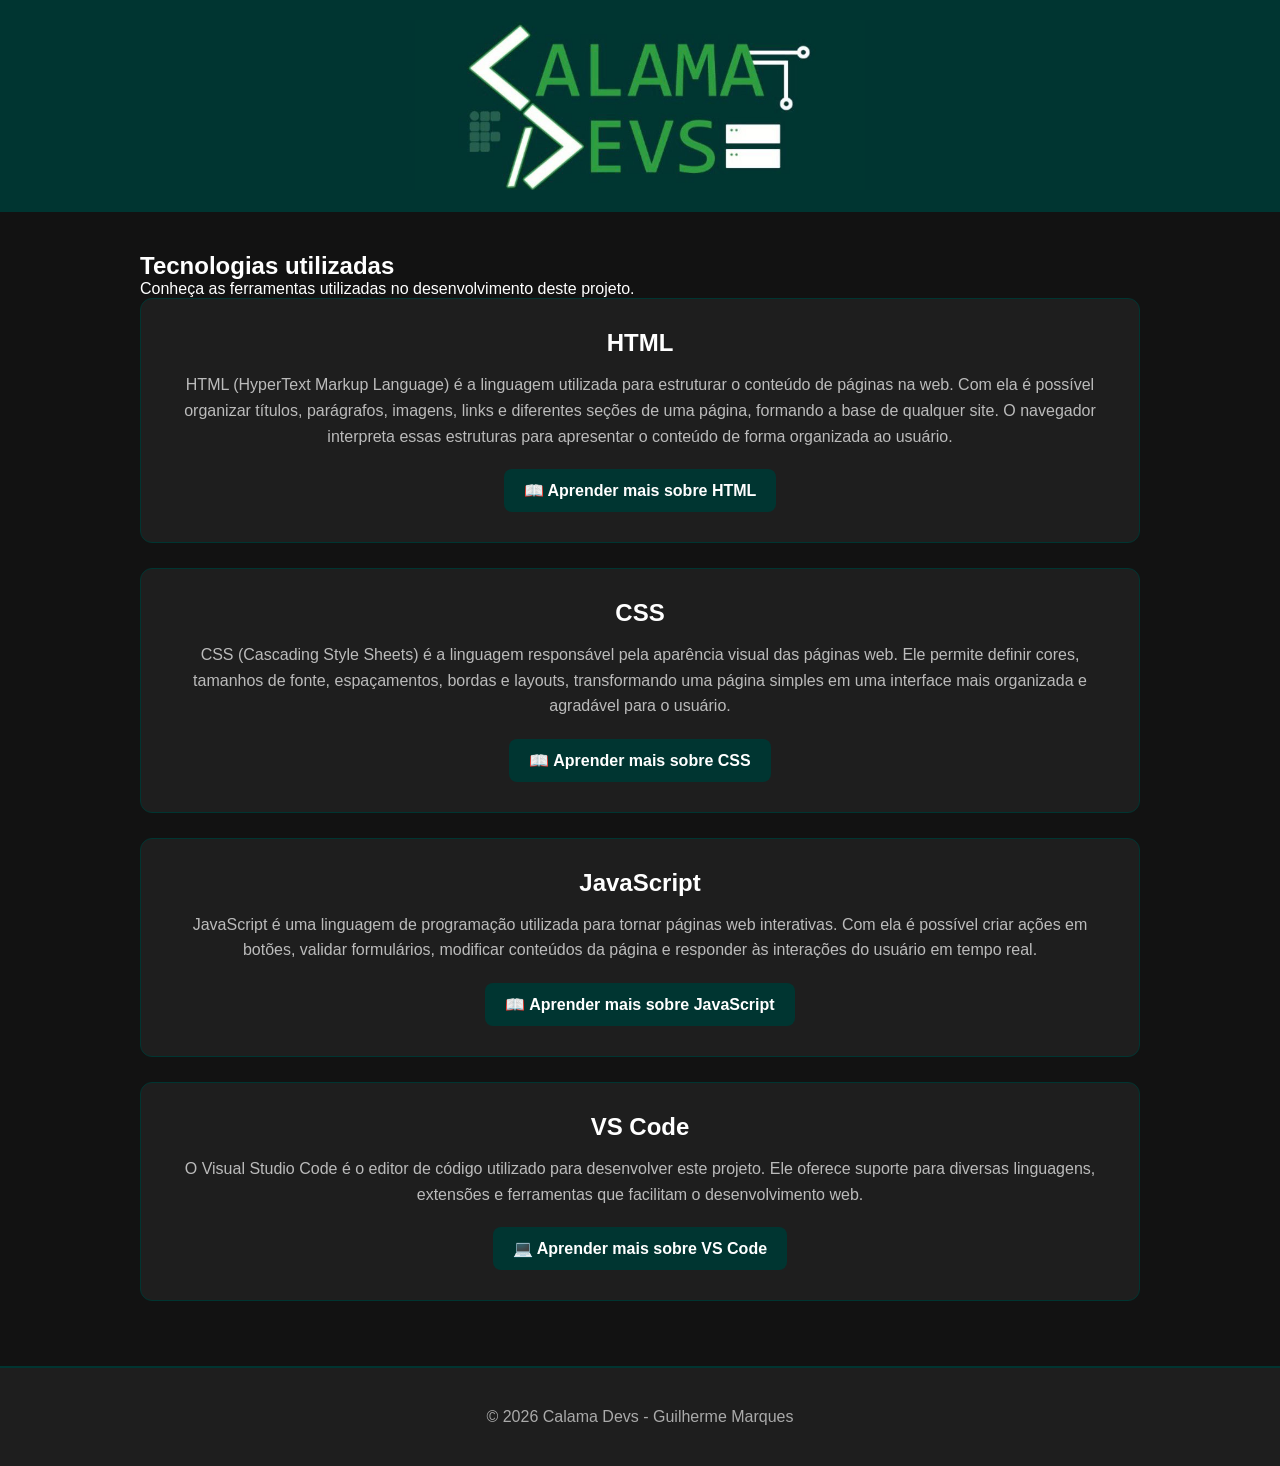
==== GuilhermeMarquesGuimaraes/tecnologias.html @ 4d7f993d "Feat: Criado a página para opção de tecnologia, com layout proprio demonstrando as aplicaçoes ultili" ====
<!DOCTYPE html>
<html lang="pt-BR">
<head>
    <meta charset="UTF-8">
    <meta name="viewport" content="width=device-width, initial-scale=1.0">
    <title>Tecnologias - Calama Devs</title>
    <link rel="stylesheet" href="css/style.css">
</head>

<body>

    <header class="topo">
        <div class="logo-container">
            <img src="images/CalamaDevsIcon.png" alt="Logo Calama Devs" class="logo-topo">
        </div>
    </header>

    <main class="pagina-tech">

        <section class="cabecalho-tech">
            <h1>Tecnologias utilizadas</h1>
            <p>Conheça as ferramentas utilizadas no desenvolvimento deste projeto.</p>
        </section>

        <section class="grid-tech">

            <article class="secao-tecnologia">
                <h2>HTML</h2>
                <p>
                    HTML (HyperText Markup Language) é a linguagem utilizada para estruturar o conteúdo de páginas na web.
                    Com ela é possível organizar títulos, parágrafos, imagens, links e diferentes seções de uma página, formando a base de qualquer site.
                    O navegador interpreta essas estruturas para apresentar o conteúdo de forma organizada ao usuário.
                </p>
                <a class="botao-doc"
                href="https://developer.mozilla.org/pt-BR/docs/Web/HTML"
                target="_blank">
                    📖 Aprender mais sobre HTML
                </a>
            </article>

            <article class="secao-tecnologia">
                <h2>CSS</h2>
                <p>
                    CSS (Cascading Style Sheets) é a linguagem responsável pela aparência visual das páginas web.
                    Ele permite definir cores, tamanhos de fonte, espaçamentos, bordas e layouts,
                    transformando uma página simples em uma interface mais organizada e agradável para o usuário.
                </p>
                <a class="botao-doc"
                href="https://developer.mozilla.org/pt-BR/docs/Web/CSS"
                target="_blank">
                    📖 Aprender mais sobre CSS
                </a>
            </article>

            <article class="secao-tecnologia">
                <h2>JavaScript</h2>
                <p>
                    JavaScript é uma linguagem de programação utilizada para tornar páginas web interativas.
                    Com ela é possível criar ações em botões, validar formulários, modificar conteúdos da página e responder
                    às interações do usuário em tempo real.
                </p>
                <a class="botao-doc"
                href="https://developer.mozilla.org/pt-BR/docs/Web/JavaScript"
                target="_blank">
                    📖 Aprender mais sobre JavaScript
                </a>
            </article>

            <article class="secao-tecnologia">
                <h2>VS Code</h2>
                <p>
                    O Visual Studio Code é o editor de código utilizado para desenvolver
                    este projeto. Ele oferece suporte para diversas linguagens,
                    extensões e ferramentas que facilitam o desenvolvimento web.
                </p>
                <a class="botao-doc"
                href="https://code.visualstudio.com/docs"
                target="_blank">
                    💻 Aprender mais sobre VS Code
                </a>
            </article>

        </section>

    </main>

    <footer class="rodape">
        <p>© 2026 Calama Devs - Guilherme Marques</p>
    </footer>

</body>
</html>
---- GuilhermeMarquesGuimaraes/css/style.css ----
*{
    margin:0;
    padding:0;
    box-sizing:border-box;
}

body{
    font-family:Arial, Helvetica, sans-serif;
    background:#121212;
    color:white;
    display:flex;
    flex-direction:column;
    min-height:100vh;
}

main{
    flex:1;
}


.topo{
    background:#003531;
    display:flex;
    justify-content:center;
    align-items:center;
    padding:20px;
    border-bottom:2px solid #003531;
}



.logo-container{
    width:100%;
    display:flex;
    justify-content:center;
}



.logo-topo{
    width:100%;
    max-width:450px;
    height:auto;
    object-fit:contain;
}



.hero{
    text-align:center;
    padding:70px 20px 30px;
}

.hero-texto h2{
    font-size:2.6rem;
    color:white;
}


.acoes{
    width:90%;
    max-width:1100px;
    margin:40px auto 0;
}

.acoes-titulo{
    text-align:center;
    margin-bottom:40px;
}

.acoes-titulo h2{
    font-size:2rem;
    margin-bottom:10px;
}

.acoes-titulo p{
    color:#bbbbbb;
}




.acoes-grid{
    display:flex;
    justify-content:center;
    gap:25px;
    flex-wrap:wrap;
}



.acao-card{
    background:#1e1e1e;
    border:1px solid #003531;
    border-radius:12px;
    padding:25px;
    width:300px;
    text-align:center;
    transition:0.3s;
}

.acao-card:hover{
    transform:translateY(-6px);
}

.acao-card h3{
    margin-bottom:10px;
    font-size:1.4rem;
}

.acao-card p{
    color:#bbbbbb;
    margin-bottom:12px;
}



.botao-secundario{
    margin-top:10px;
    padding:12px 18px;
    border:none;
    background:#003531;
    color:white;
    font-weight:bold;
    border-radius:8px;
    cursor:pointer;
    transition:0.3s;
}

.botao-secundario:hover{
    background:#01463f;
}



.rodape{
    width:100vw;
    margin-top:auto;
    padding:40px 20px;
    background:#1e1e1e;
    border-top:2px solid #003531;
    color:#aaaaaa;
    text-align:center;
}



@media (max-width:768px){

    .hero-texto h2{
        font-size:2rem;
    }

    .logo-topo{
        max-width:320px;
    }

    .acao-card{
        width:90%;
    }

}



.pagina-tech{
    width:90%;
    max-width:1000px;
    margin:40px auto;
}

.secao-tecnologia{
    background:#1e1e1e;
    border:1px solid #003531;
    border-radius:12px;
    padding:30px;
    margin-bottom:25px;
    text-align:center;
}

.secao-tecnologia h2{
    margin-bottom:15px;
}

.secao-tecnologia p{
    color:#bbbbbb;
    line-height:1.6;
}

.botao-doc{
    display:inline-block;
    margin-top:20px;
    padding:12px 20px;
    background:#003531;
    color:white;
    text-decoration:none;
    border-radius:8px;
    font-weight:bold;
    transition:0.3s;
}

.botao-doc:hover{
    background:#01463f;
}
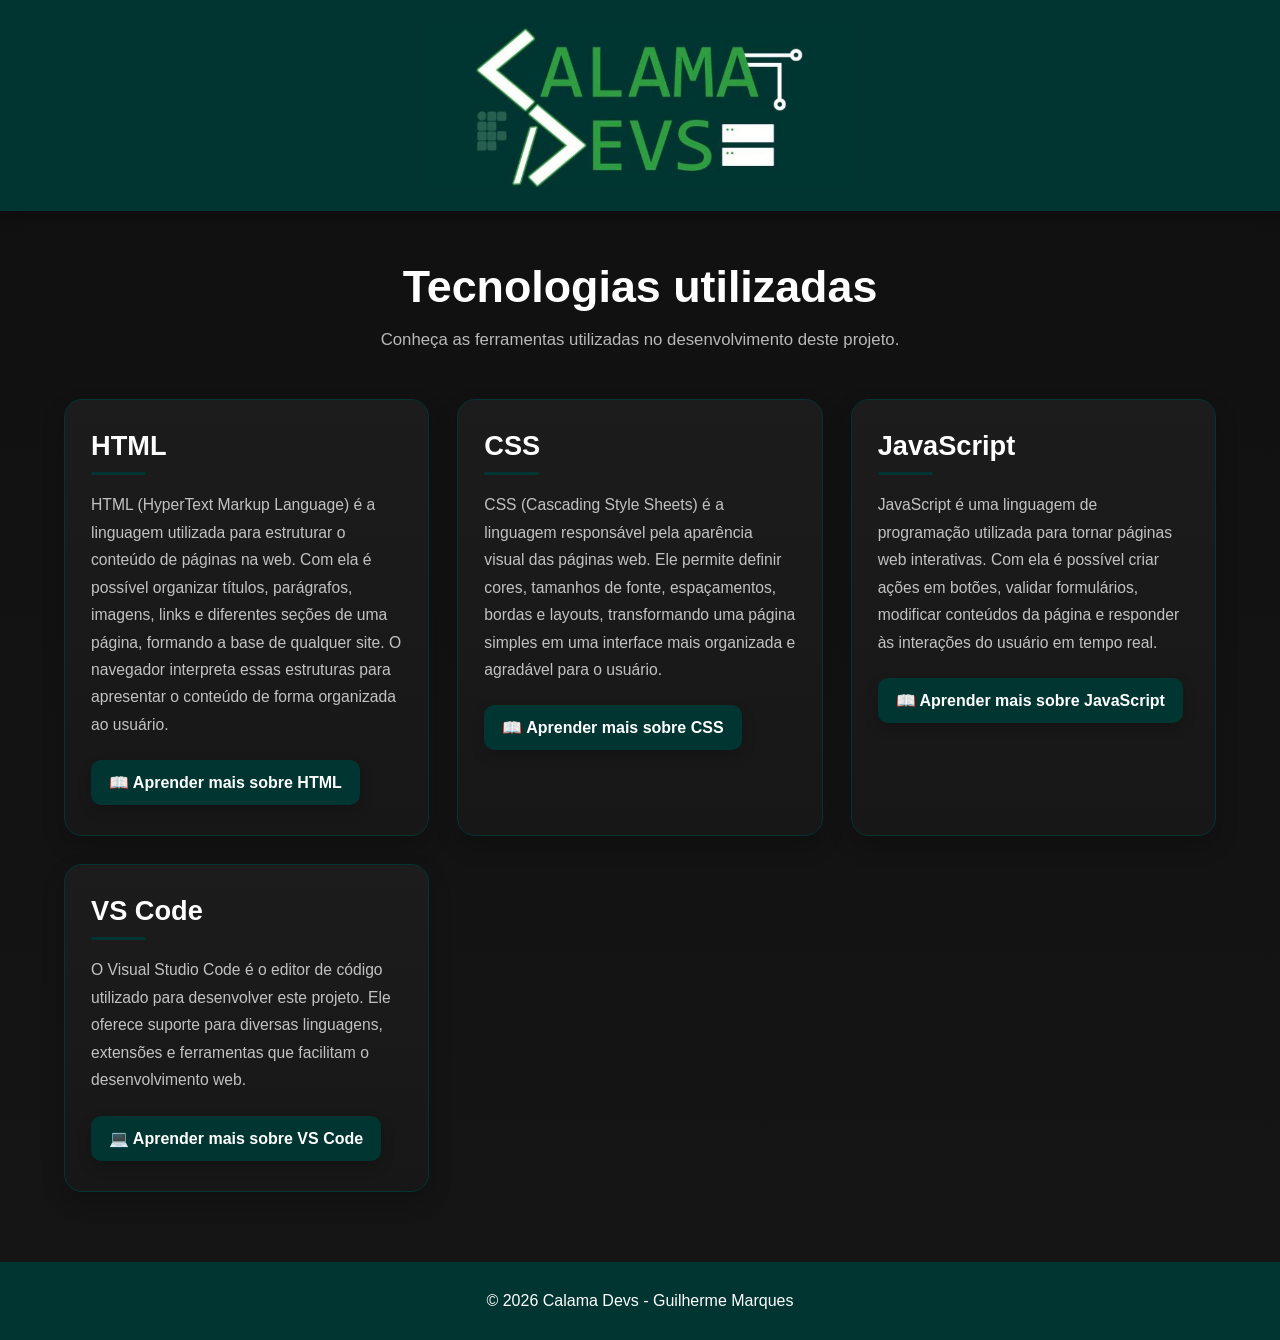
==== commit 6369e547: "Style: Adicionei o Devicon no layout do index e da pagina de tecnologias" ====
--- a/GuilhermeMarquesGuimaraes/tecnologias.html
+++ b/GuilhermeMarquesGuimaraes/tecnologias.html
@@ -4,6 +4,7 @@
     <meta charset="UTF-8">
     <meta name="viewport" content="width=device-width, initial-scale=1.0">
     <title>Tecnologias - Calama Devs</title>
+    <link rel="icon" href="images/DeviconDevs.jpeg" type="image/png">
     <link rel="stylesheet" href="css/style.css">
 </head>
 
--- a/GuilhermeMarquesGuimaraes/css/style.css
+++ b/GuilhermeMarquesGuimaraes/css/style.css
@@ -1,205 +1,251 @@
-
-*{
-    margin:0;
-    padding:0;
-    box-sizing:border-box;
-}
-
-body{
-    font-family:Arial, Helvetica, sans-serif;
-    background:#121212;
-    color:white;
-    display:flex;
-    flex-direction:column;
-    min-height:100vh;
-}
-
-main{
-    flex:1;
-}
-
-
-.topo{
-    background:#003531;
-    display:flex;
-    justify-content:center;
-    align-items:center;
-    padding:20px;
-    border-bottom:2px solid #003531;
-}
-
-
-
-.logo-container{
-    width:100%;
-    display:flex;
-    justify-content:center;
-}
-
-
-
-.logo-topo{
-    width:100%;
-    max-width:450px;
-    height:auto;
-    object-fit:contain;
-}
-
-
-
-.hero{
-    text-align:center;
-    padding:70px 20px 30px;
-}
-
-.hero-texto h2{
-    font-size:2.6rem;
-    color:white;
-}
-
-
-.acoes{
-    width:90%;
-    max-width:1100px;
-    margin:40px auto 0;
-}
-
-.acoes-titulo{
-    text-align:center;
-    margin-bottom:40px;
-}
-
-.acoes-titulo h2{
-    font-size:2rem;
-    margin-bottom:10px;
-}
-
-.acoes-titulo p{
-    color:#bbbbbb;
-}
-
-
-
-
-.acoes-grid{
-    display:flex;
-    justify-content:center;
-    gap:25px;
-    flex-wrap:wrap;
-}
-
-
-
-.acao-card{
-    background:#1e1e1e;
-    border:1px solid #003531;
-    border-radius:12px;
-    padding:25px;
-    width:300px;
-    text-align:center;
-    transition:0.3s;
-}
-
-.acao-card:hover{
-    transform:translateY(-6px);
-}
-
-.acao-card h3{
-    margin-bottom:10px;
-    font-size:1.4rem;
-}
-
-.acao-card p{
-    color:#bbbbbb;
-    margin-bottom:12px;
-}
-
-
-
-.botao-secundario{
-    margin-top:10px;
-    padding:12px 18px;
-    border:none;
-    background:#003531;
-    color:white;
-    font-weight:bold;
-    border-radius:8px;
-    cursor:pointer;
-    transition:0.3s;
-}
-
-.botao-secundario:hover{
-    background:#01463f;
-}
-
-
-
-.rodape{
-    width:100vw;
-    margin-top:auto;
-    padding:40px 20px;
-    background:#1e1e1e;
-    border-top:2px solid #003531;
-    color:#aaaaaa;
-    text-align:center;
-}
-
-
-
-@media (max-width:768px){
-
-    .hero-texto h2{
-        font-size:2rem;
-    }
-
-    .logo-topo{
-        max-width:320px;
-    }
-
-    .acao-card{
-        width:90%;
-    }
-
-}
-
-
-
-.pagina-tech{
-    width:90%;
-    max-width:1000px;
-    margin:40px auto;
-}
-
-.secao-tecnologia{
-    background:#1e1e1e;
-    border:1px solid #003531;
-    border-radius:12px;
-    padding:30px;
-    margin-bottom:25px;
-    text-align:center;
-}
-
-.secao-tecnologia h2{
-    margin-bottom:15px;
-}
-
-.secao-tecnologia p{
-    color:#bbbbbb;
-    line-height:1.6;
-}
-
-.botao-doc{
-    display:inline-block;
-    margin-top:20px;
-    padding:12px 20px;
-    background:#003531;
-    color:white;
-    text-decoration:none;
-    border-radius:8px;
-    font-weight:bold;
-    transition:0.3s;
-}
-
-.botao-doc:hover{
-    background:#01463f;
+* {
+    margin: 0;
+    padding: 0;
+    box-sizing: border-box;
+}
+
+
+body {
+    font-family: Arial, Helvetica, sans-serif;
+    background: linear-gradient(180deg, #101010 0%, #151515 100%);
+    color: white;
+    display: flex;
+    flex-direction: column;
+    min-height: 100vh;
+}
+
+main {
+    flex: 1;
+}
+
+
+.topo {
+    background: #003531;
+    display: flex;
+    justify-content: center;
+    align-items: center;
+    padding: 24px 16px;
+    box-shadow: 0 4px 15px rgba(0, 0, 0, 0.25);
+}
+
+.logo-container {
+    width: 100%;
+    display: flex;
+    justify-content: center;
+}
+
+.logo-topo {
+    width: 100%;
+    max-width: 430px;
+    height: auto;
+    object-fit: contain;
+    display: block;
+}
+
+
+.hero {
+    text-align: center;
+    padding: 70px 20px 30px;
+}
+
+.hero-texto h2 {
+    font-size: 2.6rem;
+    color: white;
+}
+
+
+.acoes {
+    width: 90%;
+    max-width: 1100px;
+    margin: 40px auto 0;
+}
+
+.acoes-titulo {
+    text-align: center;
+    margin-bottom: 40px;
+}
+
+.acoes-titulo h2 {
+    font-size: 2rem;
+    margin-bottom: 10px;
+}
+
+.acoes-titulo p {
+    color: #bbbbbb;
+}
+
+
+.acoes-grid {
+    display: flex;
+    justify-content: center;
+    gap: 25px;
+    flex-wrap: wrap;
+}
+
+
+.acao-card {
+    background: #1e1e1e;
+    border: 1px solid #003531;
+    border-radius: 12px;
+    padding: 25px;
+    width: 300px;
+    text-align: center;
+    transition: 0.3s;
+}
+
+.acao-card:hover {
+    transform: translateY(-6px);
+}
+
+.acao-card h3 {
+    margin-bottom: 10px;
+    font-size: 1.4rem;
+}
+
+.acao-card p {
+    color: #bbbbbb;
+    margin-bottom: 12px;
+}
+
+
+.botao-secundario {
+    margin-top: 10px;
+    padding: 12px 18px;
+    border: none;
+    background: #003531;
+    color: white;
+    font-weight: bold;
+    border-radius: 8px;
+    cursor: pointer;
+    transition: 0.3s;
+}
+
+.botao-secundario:hover {
+    background: #01463f;
+}
+
+.pagina-tech {
+    width: 90%;
+    max-width: 1250px;
+    margin: 50px auto 70px;
+}
+
+.cabecalho-tech {
+    text-align: center;
+    margin-bottom: 45px;
+}
+
+.cabecalho-tech h1 {
+    font-size: 2.8rem;
+    margin-bottom: 14px;
+    color: white;
+}
+
+.cabecalho-tech p {
+    max-width: 700px;
+    margin: 0 auto;
+    color: #b9b9b9;
+    line-height: 1.7;
+    font-size: 1.05rem;
+}
+
+.grid-tech {
+    display: grid;
+    grid-template-columns: repeat(auto-fit, minmax(280px, 1fr));
+    gap: 28px;
+}
+
+.secao-tecnologia {
+    background: linear-gradient(180deg, #1c1c1c 0%, #171717 100%);
+    border: 1px solid #003531;
+    border-radius: 18px;
+    padding: 30px 26px;
+    box-shadow: 0 10px 22px rgba(0, 0, 0, 0.22);
+    transition: transform 0.3s, box-shadow 0.3s, border-color 0.3s;
+}
+
+.secao-tecnologia:hover {
+    transform: translateY(-8px);
+    box-shadow: 0 16px 28px rgba(0, 0, 0, 0.28);
+    border-color: #0a5a50;
+}
+
+.secao-tecnologia h2 {
+    font-size: 1.7rem;
+    margin-bottom: 16px;
+    color: white;
+    position: relative;
+}
+
+.secao-tecnologia h2::after {
+    content: "";
+    display: block;
+    width: 55px;
+    height: 3px;
+    margin-top: 10px;
+    background: #003531;
+    border-radius: 99px;
+}
+
+.secao-tecnologia p {
+    color: #c2c2c2;
+    line-height: 1.75;
+    margin-bottom: 22px;
+    font-size: 0.98rem;
+}
+
+
+.botao-doc {
+    display: inline-block;
+    padding: 13px 18px;
+    background: #003531;
+    color: white;
+    text-decoration: none;
+    border-radius: 10px;
+    font-weight: bold;
+    transition: background 0.3s, transform 0.3s, box-shadow 0.3s;
+    box-shadow: 0 6px 14px rgba(0, 0, 0, 0.18);
+}
+
+.botao-doc:hover {
+    background: #01463f;
+    transform: translateY(-2px);
+    color: white;
+}
+
+.rodape {
+    width: 100%;
+    padding: 30px 20px;
+    background: #003531;
+    color: white;
+    text-align: center;
+    margin-top: auto;
+}
+
+
+@media (max-width: 768px) {
+    .hero-texto h2 {
+        font-size: 2rem;
+    }
+
+    .logo-topo {
+        max-width: 320px;
+    }
+
+    .acao-card {
+        width: 90%;
+    }
+
+    .cabecalho-tech h1 {
+        font-size: 2.2rem;
+    }
+
+    .cabecalho-tech p {
+        font-size: 1rem;
+    }
+
+    .pagina-tech {
+        width: 92%;
+        margin: 35px auto 50px;
+    }
 }
